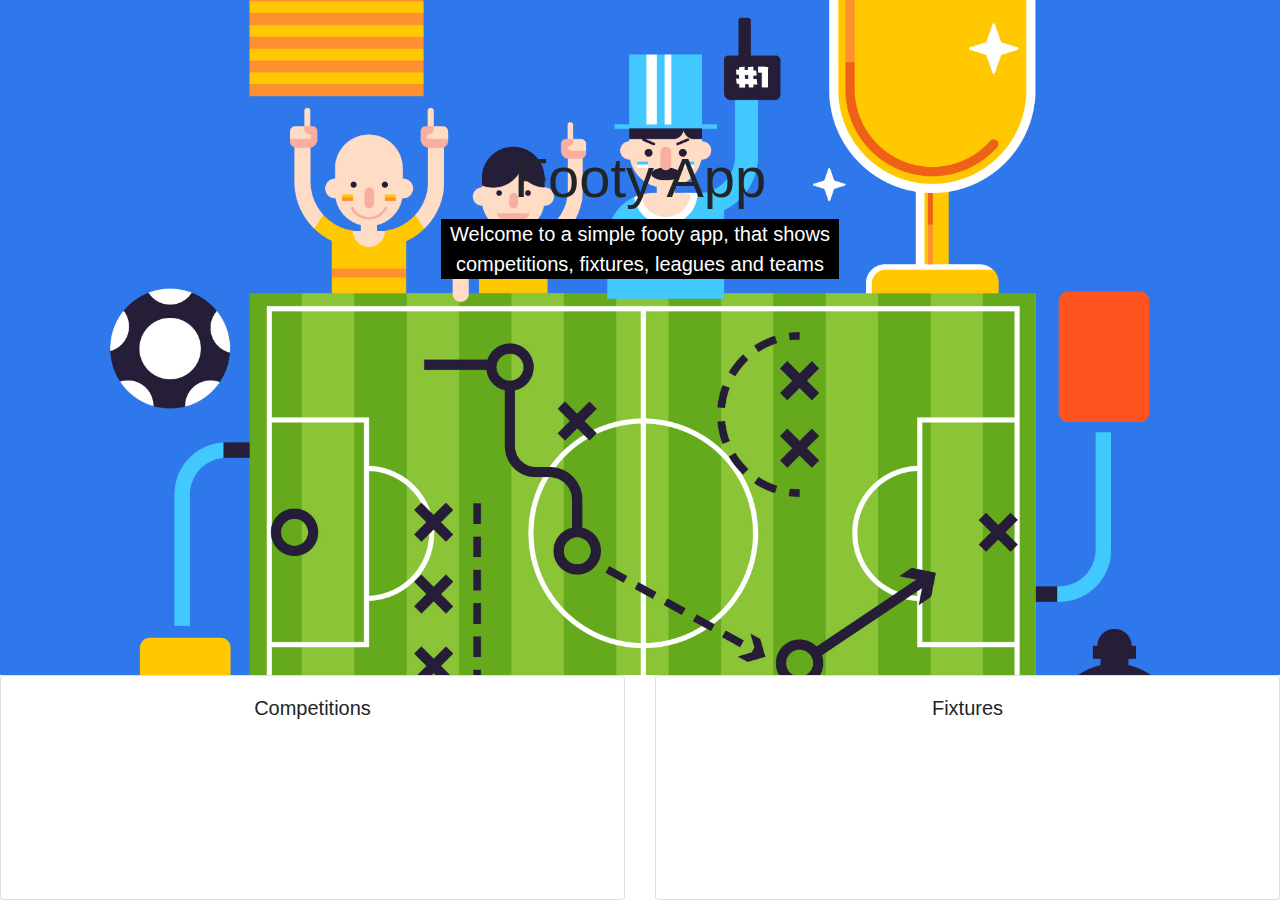
==== examples/solution/index.html @ 8fb59ceb "Add: Solution" ====
<html lang="en">
  <head>
    <meta charset="utf-8">
    <meta http-equiv="x-ua-compatible" content="ie=edge">
    <title></title>
    <meta name="description" content="">
    <meta name="viewport" content="width=device-width, initial-scale=1, shrink-to-fit=no">
  
    <link rel="stylesheet" href="css/normalize.css">
    <link rel="stylesheet" href="css/bootstrap.min.css">
    <link rel="stylesheet" href="css/datatables.min.css">    
    <link rel="stylesheet" href="css/main.css">    
  </head>

  <body>
      <div class="banner position-relative overflow-hidden h-75 p-3 p-md-5 text-center bg-light">
        <div class="col-md-5 h-75 p-lg-5 mx-auto my-5">
          <h1 class="display-4 font-weight-normal">Footy App</h1>
          <p class="lead font-weight-normal banner-content">
            Welcome to a simple footy app, that shows competitions, fixtures, leagues and teams
          </p>
        </div>
      </div>

      <div class="row h-25">
          <div class="col-sm-6">
            <div class="card h-100 text-center" id="competitionsCard">
              <div class="card-body">
                <h5 class="card-title align-middle">Competitions</h5>
              </div>
            </div>
          </div>
          <div class="col-sm-6">
              <div class="card h-100 text-center" id="fixturesCard">
                <div class="card-body">
                  <h5 class="card-title align-middle">Fixtures</h5>
                </div>
              </div>
            </div>
        </div>

        <div class="modal fade w-100" id="modal" tabindex="-1" role="dialog"  aria-hidden="true">
            <div class="modal-dialog modal-xl w-100">
              <div class="modal-content">
                <div class="modal-header">
                  <h5 class="modal-title" id="modalTitle"></h5>
                  <button type="button" class="close" data-dismiss="modal" aria-label="Close">
                    <span aria-hidden="true">&times;</span>
                  </button>
                </div>

                <div class="modal-body container-fluid mx-auto" id="modalBody">
                  <p id="modalLoadingIndicator">Loading...</p>
                  <div id="items" class="row text-center"></div>
                  <table id="table"></table>
                </div>
              </div>
            </div>
          </div>


    <script src="./js/axios.min.js"></script>
    <script src="./js/jquery-3.3.1.min.js"></script>
    <script src="./js/bootstrap.min.js"/></script>
    <script src="./js/popper.min.js"></script>
    <script src="./js/datatables.min.js"></script>
    <script src="./js/app.js"/></script>
  </body>
</html>
---- examples/solution/css/main.css ----
.banner {
  background: url('../images/background.jpg');
  background-size: cover;
  background-position-y: -150px;
}

.banner-content {
  background: black;
  color: white;
}

@media (min-width: 768px) {
  .modal-xl {
    width: 90%;
   max-width:1300px;
  }
}
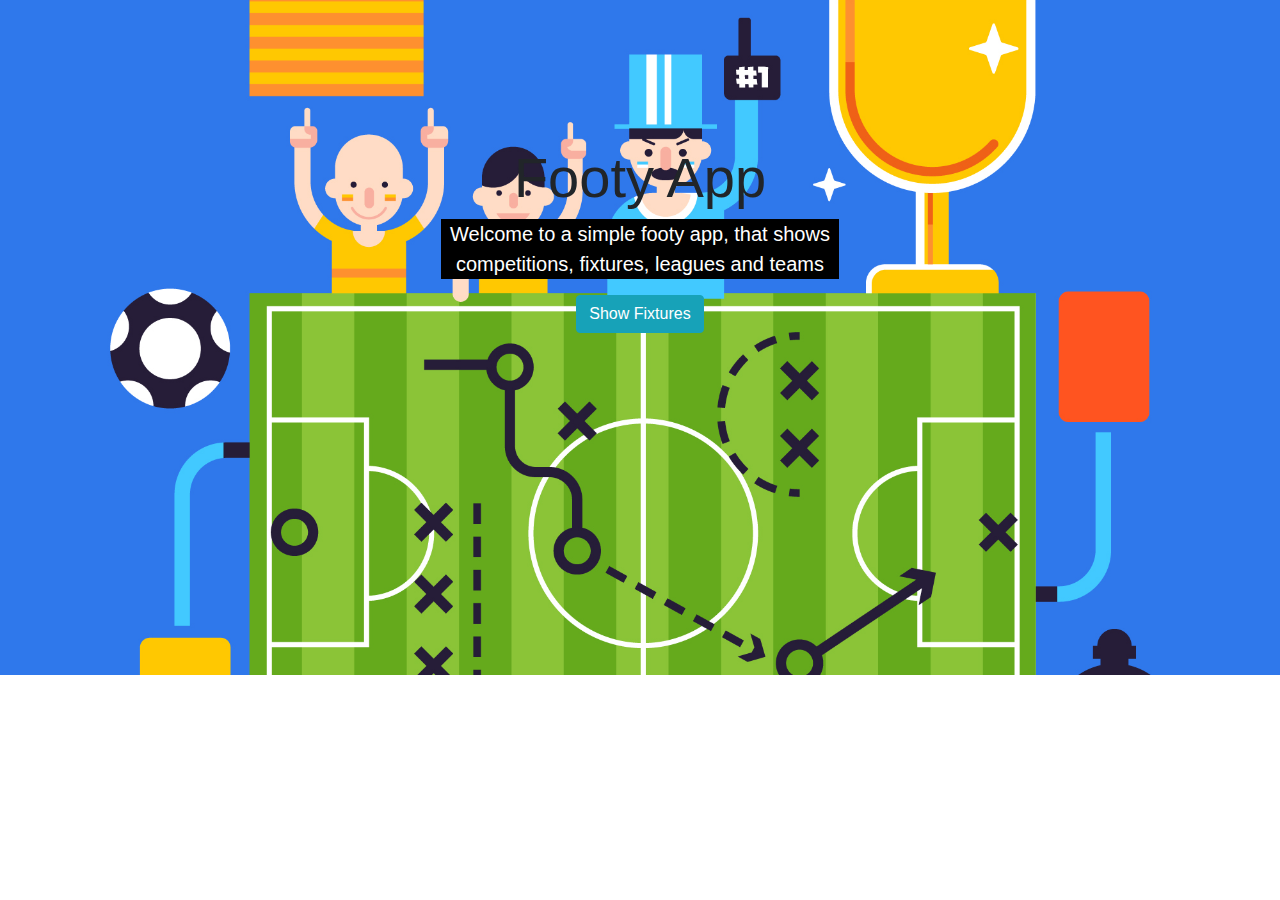
==== commit 7bb80538: "Chore: Clean up" ====
--- a/examples/solution/index.html
+++ b/examples/solution/index.html
@@ -19,44 +19,37 @@
           <p class="lead font-weight-normal banner-content">
             Welcome to a simple footy app, that shows competitions, fixtures, leagues and teams
           </p>
+          <a class="btn btn-info" href="#" onClick="showFixtures()">Show Fixtures</a>
         </div>
       </div>
 
-      <div class="row h-25">
-          <div class="col-sm-6">
-            <div class="card h-100 text-center" id="competitionsCard">
-              <div class="card-body">
-                <h5 class="card-title align-middle">Competitions</h5>
+      <div class="container-fluid p-3">
+          <div class="progress" id="progressBar">
+            <div class="progress-bar progress-bar-striped progress-bar-animated" role="progressbar" aria-valuenow="100" aria-valuemin="0" aria-valuemax="100" style="width: 100%">
+              Loading...
+            </div>
+          </div>
+        <div id="competitions" class="row text-center"></div>
+      </div>
+
+      <div class="modal fade w-100" id="modal" tabindex="-1" role="dialog"  aria-hidden="true">
+          <div class="modal-dialog modal-xl w-100">
+            <div class="modal-content">
+              <div class="modal-header">
+                <h5 class="modal-title" id="modalTitle"></h5>
+                <button type="button" class="close" data-dismiss="modal" aria-label="Close">
+                  <span aria-hidden="true">&times;</span>
+                </button>
+              </div>
+
+              <div class="modal-body container-fluid mx-auto" id="modalBody">
+                <p id="modalLoadingIndicator">Loading...</p>
+                <div id="items" class="row text-center"></div>
+                <table id="table"></table>
               </div>
             </div>
           </div>
-          <div class="col-sm-6">
-              <div class="card h-100 text-center" id="fixturesCard">
-                <div class="card-body">
-                  <h5 class="card-title align-middle">Fixtures</h5>
-                </div>
-              </div>
-            </div>
         </div>
-
-        <div class="modal fade w-100" id="modal" tabindex="-1" role="dialog"  aria-hidden="true">
-            <div class="modal-dialog modal-xl w-100">
-              <div class="modal-content">
-                <div class="modal-header">
-                  <h5 class="modal-title" id="modalTitle"></h5>
-                  <button type="button" class="close" data-dismiss="modal" aria-label="Close">
-                    <span aria-hidden="true">&times;</span>
-                  </button>
-                </div>
-
-                <div class="modal-body container-fluid mx-auto" id="modalBody">
-                  <p id="modalLoadingIndicator">Loading...</p>
-                  <div id="items" class="row text-center"></div>
-                  <table id="table"></table>
-                </div>
-              </div>
-            </div>
-          </div>
 
 
     <script src="./js/axios.min.js"></script>
